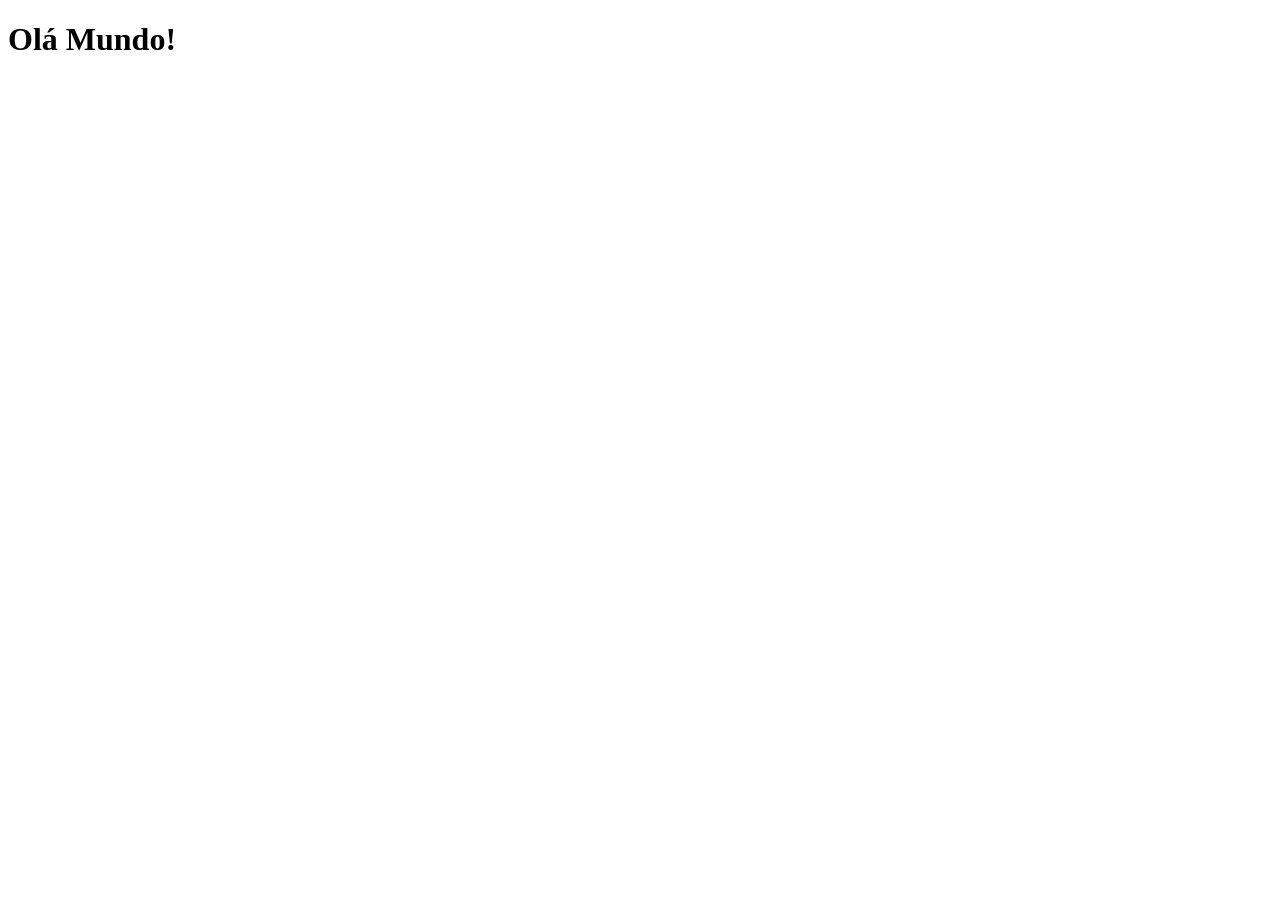
==== index.html @ 8b7988d9 "Criei a pagina principal" ====
<!DOCTYPE html>
<html lang="pt-br">
<head>
    <meta charset="UTF-8">
    <meta name="viewport" content="width=device-width, initial-scale=1.0">
    <link rel="shortcut icon" href="favicon.ico" type="image/x-icon">
    <title>Projeto Redes Sociais</title>
</head>
<body>
    <h1>Olá Mundo!</h1>
</body>
</html>
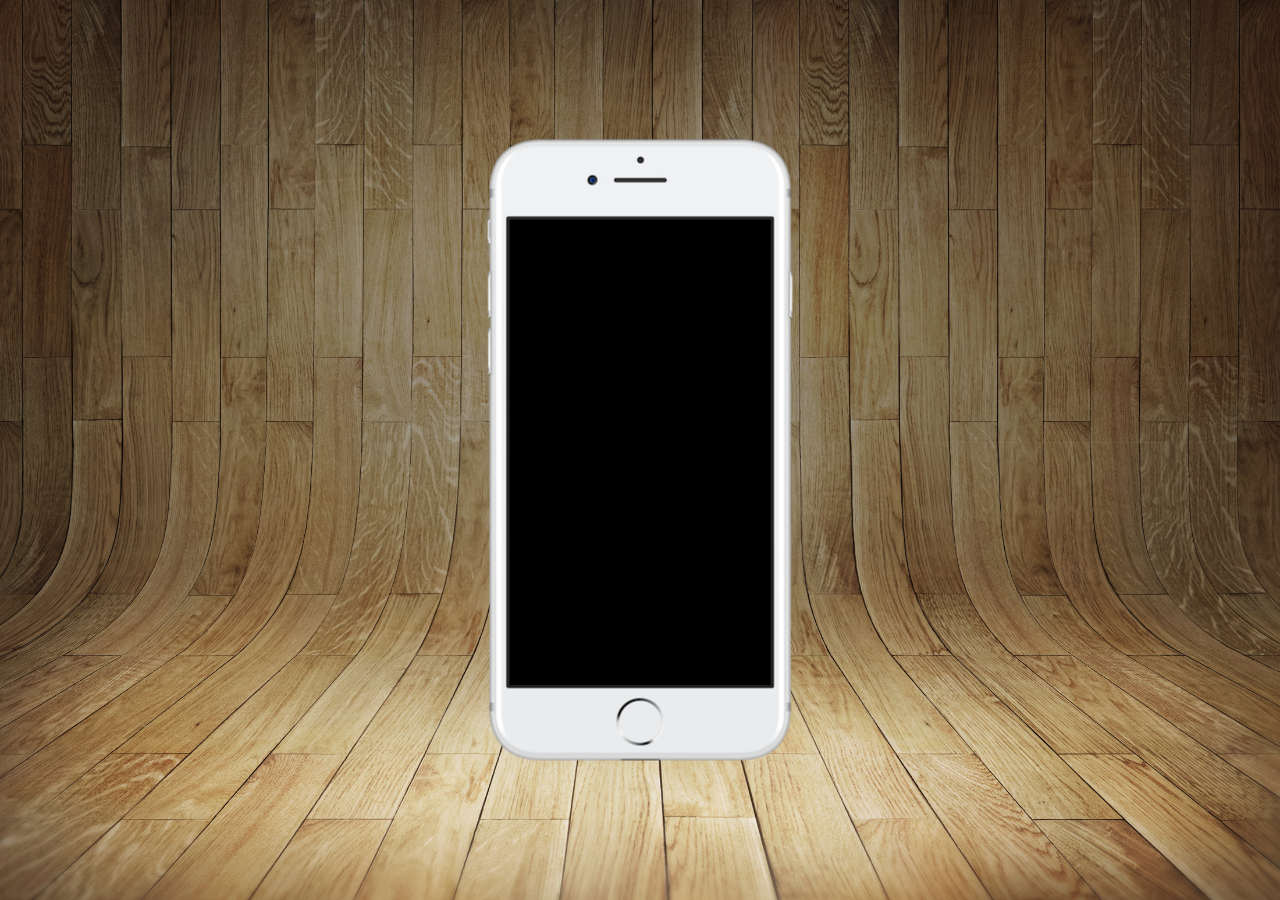
==== commit 820fc91e: "primeiro CSS do projeto, dor de cabeça com as imagens" ====
--- a/index.html
+++ b/index.html
@@ -4,9 +4,17 @@
     <meta charset="UTF-8">
     <meta name="viewport" content="width=device-width, initial-scale=1.0">
     <link rel="shortcut icon" href="favicon.ico" type="image/x-icon">
+    <link rel="stylesheet" href="estilos/style.css">
     <title>Projeto Redes Sociais</title>
 </head>
 <body>
-    <h1>Olá Mundo!</h1>
+    <main>
+        <section id="telefone">
+
+        </section>
+        <section id="redes-sociais">
+
+        </section>
+    </main>
 </body>
 </html>
--- a/estilos/style.css
+++ b/estilos/style.css
@@ -0,0 +1,33 @@
+@charset "UTF-8";
+
+* {
+    margin: 0px;
+    padding: 0px;
+    font-family: Arial, Helvetica, sans-serif;
+}
+
+html, body {
+    background-color: blue;
+}
+
+body {
+    background: url('../imagens/fundo-madeira.jpg') no-repeat top center;
+    background-size: cover;
+    background-attachment: fixed;
+}
+
+main {
+    position: relative;
+    height: 100vh;
+}
+
+section#telefone {
+    position: absolute;
+    top: 50%;
+    left: 50%;
+    transform: translate(-50%, -50%);
+
+    height: 627px;
+    width: 311px;
+    background: url('../imagens/frame-iphone.png') no-repeat;
+}
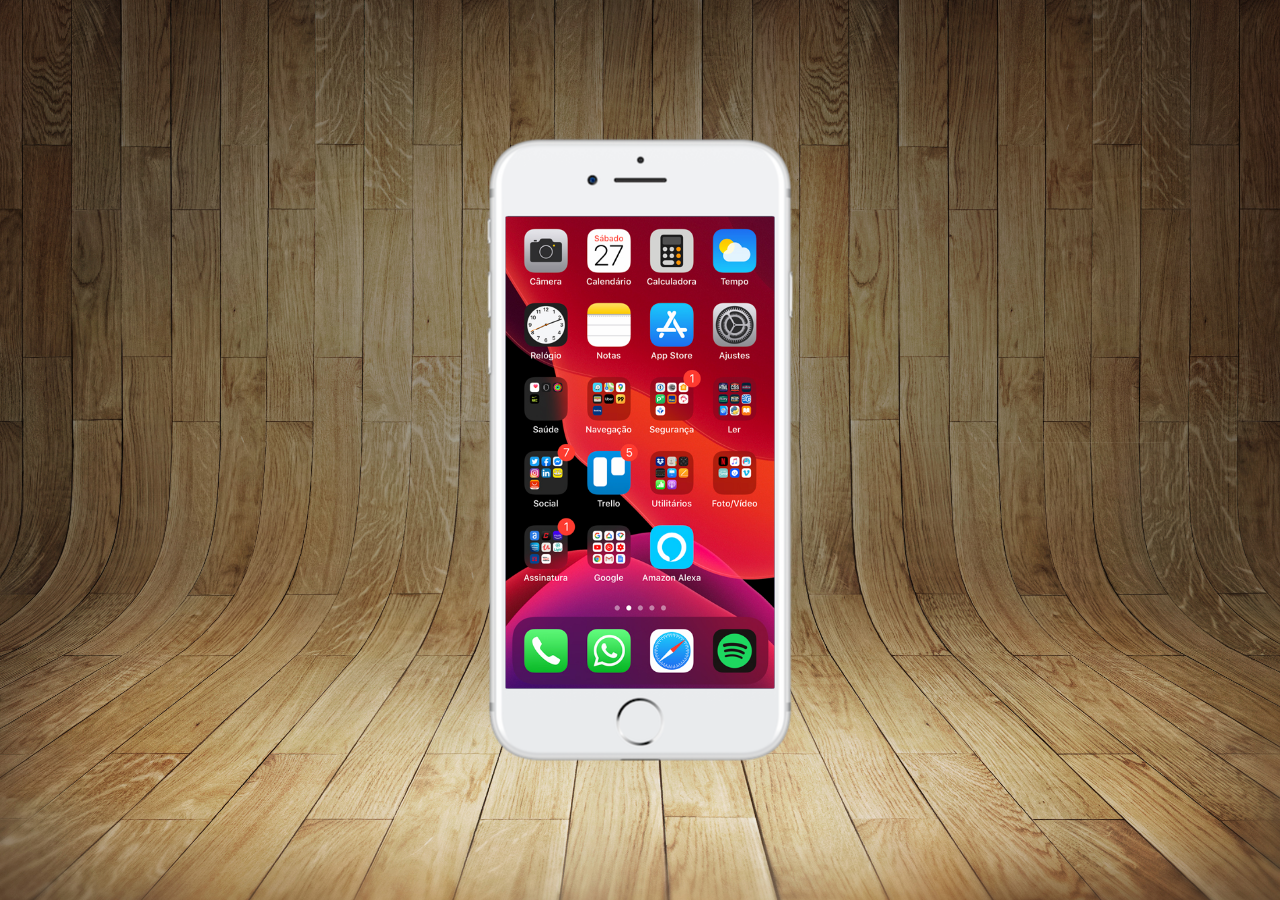
==== commit 4694afad: "criei a tela home" ====
--- a/index.html
+++ b/index.html
@@ -10,7 +10,7 @@
 <body>
     <main>
         <section id="telefone">
-
+            <iframe src="home.html" name="tela" id="tela" frameborder="0"></iframe>
         </section>
         <section id="redes-sociais">
 
--- a/estilos/style.css
+++ b/estilos/style.css
@@ -30,4 +30,12 @@
     height: 627px;
     width: 311px;
     background: url('../imagens/frame-iphone.png') no-repeat;
+}
+
+iframe#tela {
+    position: relative;
+    top: 80px;
+    left: 21px;
+    width: 269px;
+    height: 472px;
 }
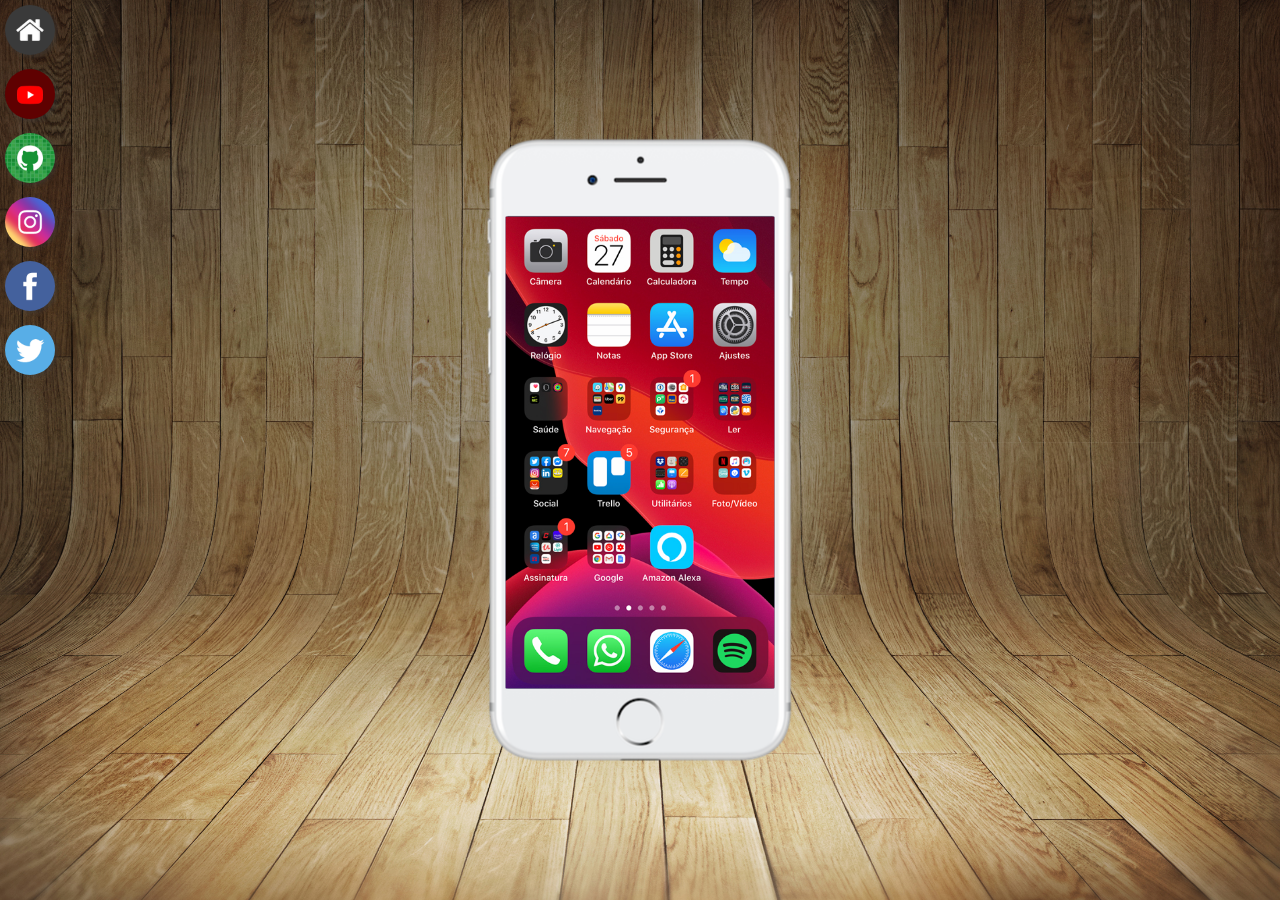
==== commit 3298e0ab: "criei botões na lateral" ====
--- a/index.html
+++ b/index.html
@@ -10,10 +10,17 @@
 <body>
     <main>
         <section id="telefone">
-            <iframe src="home.html" name="tela" id="tela" frameborder="0"></iframe>
+            <iframe src="home.html" name="tela" id="tela" frameborder="0">
+                Seu navegador não é compatível com isso.
+            </iframe>
         </section>
         <section id="redes-sociais">
-
+            <a href="" target="tela"><img src="imagens/logo-home.jpg" alt="home"></a><br>
+            <a href="" target="tela"><img src="imagens/logo-youtube.jpg" alt="youtube"></a><br>
+            <a href="" target="tela"><img src="imagens/logo-github.jpg" alt="Github"></a><br>
+            <a href="" target="tela"><img src="imagens/logo-instagram.jpg" alt="Instagram"></a><br>
+            <a href="" target="tela"><img src="imagens/logo-facebook.jpg" alt="Facebook"></a><br>
+            <a href="" target="tela"><img src="imagens/logo-twitter.jpg" alt="Twitter"></a>
         </section>
     </main>
 </body>
--- a/estilos/style.css
+++ b/estilos/style.css
@@ -38,4 +38,22 @@
     left: 21px;
     width: 269px;
     height: 472px;
+}
+section#redes-sociais {
+    text-align: left;
+}
+
+section#redes-sociais img {
+    width: 50px;
+    margin: 5px;
+    border-radius: 50%;
+    box-shadow: 2px 2px 5px rgba(59, 59, 59, 0.500);
+    box-sizing: border-box;
+}
+
+section#redes-sociais img:hover {
+    border: 2px solid rgba(255, 255, 255, 0.61);
+    transform: translate(-2%, -2px);
+    box-shadow: 5px 5px 10px rgba(31, 31, 31, 0.658);
+    transition: transform .2s, border .4s;
 }
